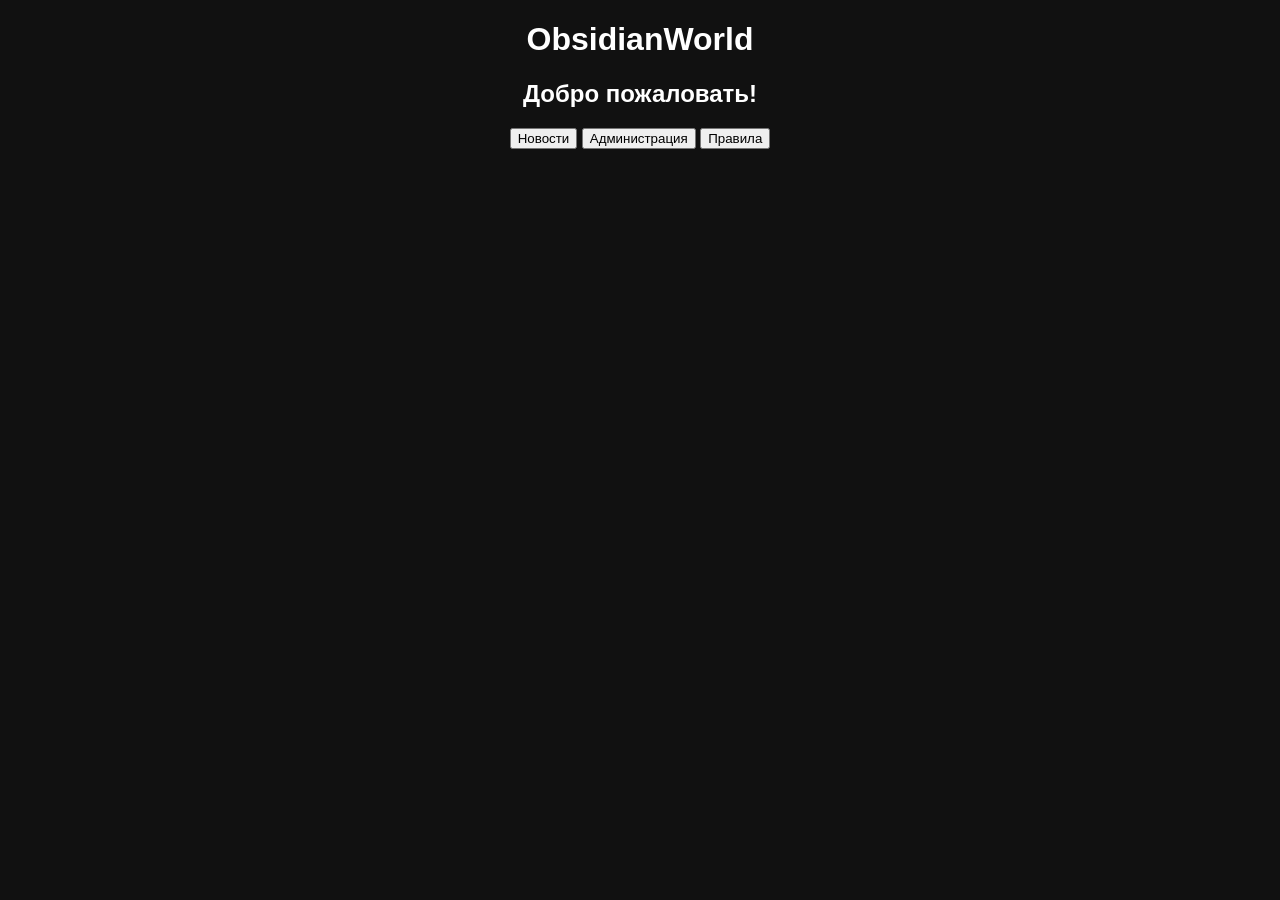
==== index.html @ fd576376 "Create index.html" ====
<!DOCTYPE html>
<html>
<head>
    <title>ObsidianWorld</title>
</head>
<body style="background:#111;color:white;text-align:center;font-family:Arial;">
    <h1>ObsidianWorld</h1>
    <h2>Добро пожаловать!</h2>

    <button>Новости</button>
    <button>Администрация</button>
    <button>Правила</button>
</body>
</html>
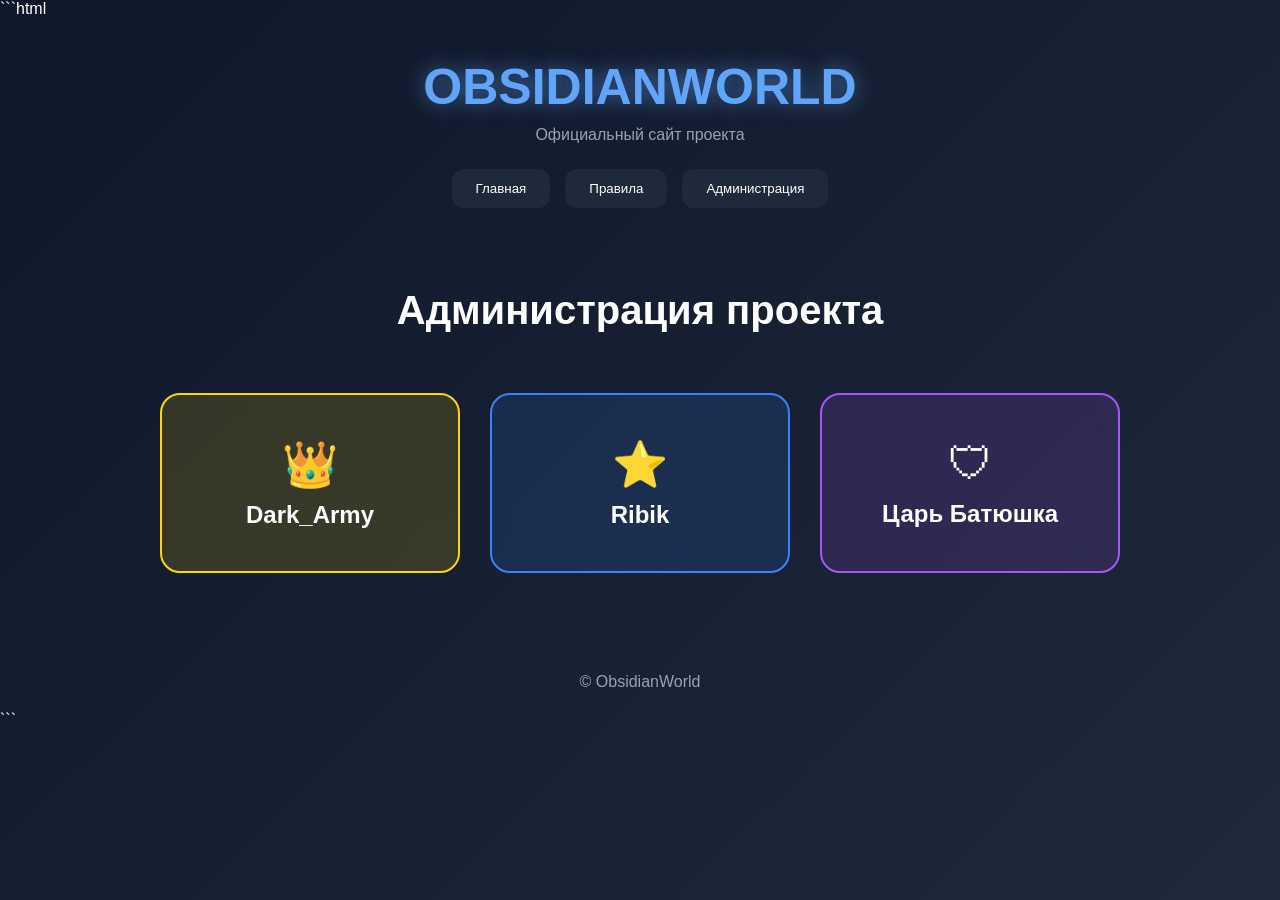
==== commit b8297d9a: "Update index.html" ====
--- a/index.html
+++ b/index.html
@@ -1,14 +1,207 @@
+```html
 <!DOCTYPE html>
-<html>
+<html lang="ru">
 <head>
-    <title>ObsidianWorld</title>
+<meta charset="UTF-8">
+<meta name="viewport" content="width=device-width, initial-scale=1.0">
+<title>ObsidianWorld</title>
+
+<style>
+*{
+    margin:0;
+    padding:0;
+    box-sizing:border-box;
+    font-family:'Segoe UI',sans-serif;
+}
+
+body{
+    background:linear-gradient(135deg,#0f172a,#1e293b);
+    color:white;
+    min-height:100vh;
+}
+
+header{
+    text-align:center;
+    padding:40px;
+}
+
+.logo{
+    font-size:50px;
+    font-weight:900;
+    color:#60a5fa;
+    text-shadow:0 0 20px rgba(96,165,250,.6);
+}
+
+.subtitle{
+    color:#94a3b8;
+    margin-top:10px;
+}
+
+.menu{
+    display:flex;
+    justify-content:center;
+    gap:15px;
+    margin-top:25px;
+}
+
+.menu button{
+    background:#1e293b;
+    border:none;
+    color:white;
+    padding:12px 24px;
+    border-radius:12px;
+    cursor:pointer;
+    transition:.3s;
+}
+
+.menu button:hover{
+    background:#3b82f6;
+    transform:translateY(-3px);
+}
+
+.title{
+    text-align:center;
+    font-size:40px;
+    margin-top:40px;
+    margin-bottom:40px;
+}
+
+.cards{
+    display:flex;
+    justify-content:center;
+    flex-wrap:wrap;
+    gap:30px;
+    padding:20px;
+}
+
+.card{
+    position:relative;
+    width:300px;
+    height:180px;
+    border-radius:20px;
+    display:flex;
+    flex-direction:column;
+    justify-content:center;
+    align-items:center;
+    cursor:pointer;
+    transition:.3s;
+    backdrop-filter:blur(10px);
+}
+
+.owner{
+    background:rgba(255,215,0,.15);
+    border:2px solid gold;
+}
+
+.right{
+    background:rgba(59,130,246,.15);
+    border:2px solid #3b82f6;
+}
+
+.deputy{
+    background:rgba(168,85,247,.15);
+    border:2px solid #a855f7;
+}
+
+.card:hover{
+    transform:translateY(-10px);
+}
+
+.icon{
+    font-size:45px;
+}
+
+.name{
+    margin-top:10px;
+    font-size:24px;
+    font-weight:bold;
+}
+
+.tooltip{
+    position:absolute;
+    bottom:110%;
+    left:50%;
+    transform:translateX(-50%);
+    width:260px;
+    background:#111827;
+    border-radius:15px;
+    padding:15px;
+    opacity:0;
+    visibility:hidden;
+    transition:.3s;
+    box-shadow:0 0 20px rgba(0,0,0,.5);
+}
+
+.card:hover .tooltip{
+    opacity:1;
+    visibility:visible;
+}
+
+.tooltip h3{
+    margin-bottom:8px;
+}
+
+footer{
+    text-align:center;
+    margin-top:60px;
+    padding:20px;
+    color:#94a3b8;
+}
+</style>
 </head>
-<body style="background:#111;color:white;text-align:center;font-family:Arial;">
-    <h1>ObsidianWorld</h1>
-    <h2>Добро пожаловать!</h2>
-
-    <button>Новости</button>
-    <button>Администрация</button>
-    <button>Правила</button>
+<body>
+
+<header>
+    <div class="logo">OBSIDIANWORLD</div>
+    <div class="subtitle">Официальный сайт проекта</div>
+
+    <div class="menu">
+        <button>Главная</button>
+        <button>Правила</button>
+        <button>Администрация</button>
+    </div>
+</header>
+
+<h1 class="title">Администрация проекта</h1>
+
+<div class="cards">
+
+    <div class="card owner">
+        <div class="icon">👑</div>
+        <div class="name">Dark_Army</div>
+
+        <div class="tooltip">
+            <h3>Владелец</h3>
+            Основатель проекта. Управляет всеми разделами и принимает важные решения.
+        </div>
+    </div>
+
+    <div class="card right">
+        <div class="icon">⭐</div>
+        <div class="name">Ribik</div>
+
+        <div class="tooltip">
+            <h3>Правая рука владельца</h3>
+            Помогает владельцу в развитии проекта и следит за работой команды.
+        </div>
+    </div>
+
+    <div class="card deputy">
+        <div class="icon">🛡</div>
+        <div class="name">Царь Батюшка</div>
+
+        <div class="tooltip">
+            <h3>Заместитель владельца</h3>
+            Следит за порядком и помогает управлять проектом.
+        </div>
+    </div>
+
+</div>
+
+<footer>
+© ObsidianWorld
+</footer>
+
 </body>
 </html>
+```
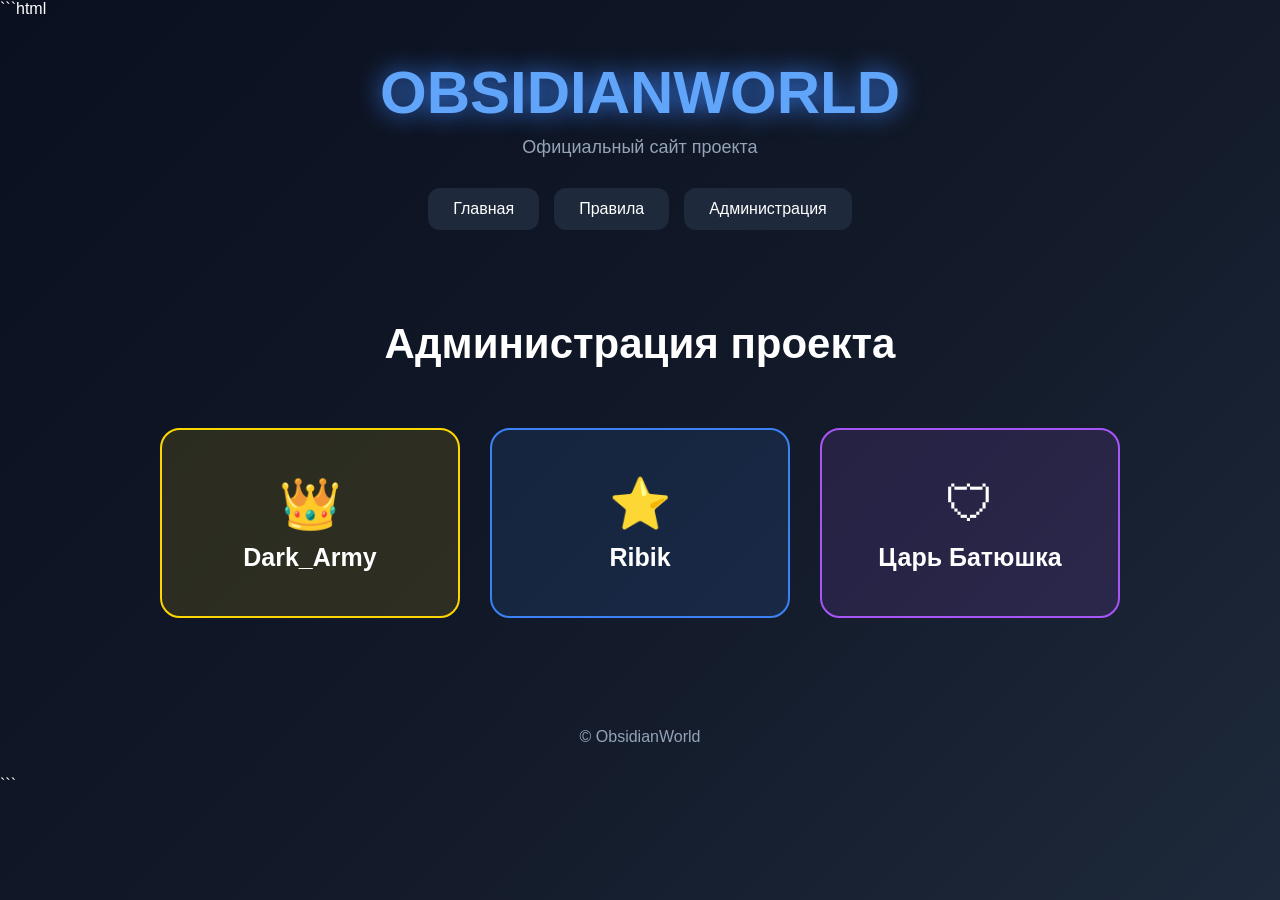
==== commit 76757be4: "Update index.html" ====
--- a/index.html
+++ b/index.html
@@ -8,200 +8,301 @@
 
 <style>
 *{
-    margin:0;
-    padding:0;
-    box-sizing:border-box;
-    font-family:'Segoe UI',sans-serif;
+margin:0;
+padding:0;
+box-sizing:border-box;
+font-family:'Segoe UI',sans-serif;
 }
 
 body{
-    background:linear-gradient(135deg,#0f172a,#1e293b);
-    color:white;
-    min-height:100vh;
+background:linear-gradient(135deg,#0b1020,#111827,#1e293b);
+color:white;
+min-height:100vh;
 }
 
 header{
-    text-align:center;
-    padding:40px;
+padding:40px;
+text-align:center;
 }
 
 .logo{
-    font-size:50px;
-    font-weight:900;
-    color:#60a5fa;
-    text-shadow:0 0 20px rgba(96,165,250,.6);
+font-size:60px;
+font-weight:900;
+color:#60a5fa;
+text-shadow:0 0 25px #3b82f6;
 }
 
 .subtitle{
-    color:#94a3b8;
-    margin-top:10px;
+color:#94a3b8;
+margin-top:10px;
+font-size:18px;
 }
 
 .menu{
-    display:flex;
-    justify-content:center;
-    gap:15px;
-    margin-top:25px;
+display:flex;
+justify-content:center;
+gap:15px;
+margin-top:30px;
 }
 
 .menu button{
-    background:#1e293b;
-    border:none;
-    color:white;
-    padding:12px 24px;
-    border-radius:12px;
-    cursor:pointer;
-    transition:.3s;
+background:#1e293b;
+border:none;
+padding:12px 25px;
+color:white;
+border-radius:12px;
+cursor:pointer;
+transition:.3s;
+font-size:16px;
 }
 
 .menu button:hover{
-    background:#3b82f6;
-    transform:translateY(-3px);
+background:#3b82f6;
+transform:translateY(-3px);
 }
 
 .title{
-    text-align:center;
-    font-size:40px;
-    margin-top:40px;
-    margin-bottom:40px;
+text-align:center;
+font-size:42px;
+margin-top:50px;
+margin-bottom:40px;
 }
 
 .cards{
-    display:flex;
-    justify-content:center;
-    flex-wrap:wrap;
-    gap:30px;
-    padding:20px;
+display:flex;
+justify-content:center;
+flex-wrap:wrap;
+gap:30px;
+padding:20px;
 }
 
 .card{
-    position:relative;
-    width:300px;
-    height:180px;
-    border-radius:20px;
-    display:flex;
-    flex-direction:column;
-    justify-content:center;
-    align-items:center;
-    cursor:pointer;
-    transition:.3s;
-    backdrop-filter:blur(10px);
+position:relative;
+width:300px;
+height:190px;
+border-radius:20px;
+display:flex;
+flex-direction:column;
+justify-content:center;
+align-items:center;
+cursor:pointer;
+transition:.3s;
+}
+
+.card:hover{
+transform:translateY(-10px);
 }
 
 .owner{
-    background:rgba(255,215,0,.15);
-    border:2px solid gold;
+background:rgba(255,215,0,.12);
+border:2px solid gold;
 }
 
 .right{
-    background:rgba(59,130,246,.15);
-    border:2px solid #3b82f6;
+background:rgba(59,130,246,.12);
+border:2px solid #3b82f6;
 }
 
 .deputy{
-    background:rgba(168,85,247,.15);
-    border:2px solid #a855f7;
-}
-
-.card:hover{
-    transform:translateY(-10px);
+background:rgba(168,85,247,.12);
+border:2px solid #a855f7;
 }
 
 .icon{
-    font-size:45px;
+font-size:50px;
 }
 
 .name{
-    margin-top:10px;
-    font-size:24px;
-    font-weight:bold;
+font-size:25px;
+font-weight:bold;
+margin-top:10px;
 }
 
 .tooltip{
-    position:absolute;
-    bottom:110%;
-    left:50%;
-    transform:translateX(-50%);
-    width:260px;
-    background:#111827;
-    border-radius:15px;
-    padding:15px;
-    opacity:0;
-    visibility:hidden;
-    transition:.3s;
-    box-shadow:0 0 20px rgba(0,0,0,.5);
+position:absolute;
+bottom:110%;
+left:50%;
+transform:translateX(-50%);
+width:250px;
+background:#111827;
+padding:15px;
+border-radius:15px;
+opacity:0;
+visibility:hidden;
+transition:.3s;
 }
 
 .card:hover .tooltip{
-    opacity:1;
-    visibility:visible;
-}
-
-.tooltip h3{
-    margin-bottom:8px;
+opacity:1;
+visibility:visible;
+}
+
+.modal{
+display:none;
+position:fixed;
+top:0;
+left:0;
+width:100%;
+height:100%;
+background:rgba(0,0,0,.85);
+justify-content:center;
+align-items:center;
+z-index:9999;
+}
+
+.login-box{
+background:#111827;
+padding:30px;
+border-radius:20px;
+width:400px;
+box-shadow:0 0 25px rgba(59,130,246,.5);
+}
+
+.login-box h2{
+text-align:center;
+margin-bottom:20px;
+}
+
+.login-box input{
+width:100%;
+padding:12px;
+margin:10px 0;
+border:none;
+border-radius:10px;
+background:#1e293b;
+color:white;
+}
+
+.login-btn{
+width:100%;
+padding:12px;
+border:none;
+border-radius:10px;
+background:#3b82f6;
+color:white;
+cursor:pointer;
+margin-top:10px;
+}
+
+.close{
+float:right;
+cursor:pointer;
+font-size:22px;
+}
+
+#result{
+margin-top:15px;
+text-align:center;
 }
 
 footer{
-    text-align:center;
-    margin-top:60px;
-    padding:20px;
-    color:#94a3b8;
+text-align:center;
+padding:30px;
+margin-top:60px;
+color:#94a3b8;
 }
 </style>
 </head>
+
 <body>
 
 <header>
-    <div class="logo">OBSIDIANWORLD</div>
-    <div class="subtitle">Официальный сайт проекта</div>
-
-    <div class="menu">
-        <button>Главная</button>
-        <button>Правила</button>
-        <button>Администрация</button>
-    </div>
+<div class="logo">OBSIDIANWORLD</div>
+<div class="subtitle">Официальный сайт проекта</div>
+
+<div class="menu">
+<button>Главная</button>
+<button>Правила</button>
+<button onclick="openLogin()">Администрация</button>
+</div>
 </header>
 
 <h1 class="title">Администрация проекта</h1>
 
 <div class="cards">
 
-    <div class="card owner">
-        <div class="icon">👑</div>
-        <div class="name">Dark_Army</div>
-
-        <div class="tooltip">
-            <h3>Владелец</h3>
-            Основатель проекта. Управляет всеми разделами и принимает важные решения.
-        </div>
-    </div>
-
-    <div class="card right">
-        <div class="icon">⭐</div>
-        <div class="name">Ribik</div>
-
-        <div class="tooltip">
-            <h3>Правая рука владельца</h3>
-            Помогает владельцу в развитии проекта и следит за работой команды.
-        </div>
-    </div>
-
-    <div class="card deputy">
-        <div class="icon">🛡</div>
-        <div class="name">Царь Батюшка</div>
-
-        <div class="tooltip">
-            <h3>Заместитель владельца</h3>
-            Следит за порядком и помогает управлять проектом.
-        </div>
-    </div>
-
+<div class="card owner">
+<div class="icon">👑</div>
+<div class="name">Dark_Army</div>
+
+<div class="tooltip">
+<h3>Владелец</h3>
+Основатель проекта и руководитель.
+</div>
+</div>
+
+<div class="card right">
+<div class="icon">⭐</div>
+<div class="name">Ribik</div>
+
+<div class="tooltip">
+<h3>Правая рука</h3>
+Помогает владельцу и развивает проект.
+</div>
+</div>
+
+<div class="card deputy">
+<div class="icon">🛡</div>
+<div class="name">Царь Батюшка</div>
+
+<div class="tooltip">
+<h3>Заместитель</h3>
+Следит за порядком и администрацией.
+</div>
+</div>
+
+</div>
+
+<div id="loginModal" class="modal">
+<div class="login-box">
+
+<span class="close" onclick="closeLogin()">✖</span>
+
+<h2>Вход в администрацию</h2>
+
+<input type="text" id="nick" placeholder="Ник">
+<input type="password" id="pass" placeholder="Пароль">
+
+<button class="login-btn" onclick="login()">Войти</button>
+
+<p id="result"></p>
+
+</div>
 </div>
 
 <footer>
 © ObsidianWorld
 </footer>
 
+<script>
+function openLogin(){
+document.getElementById("loginModal").style.display="flex";
+}
+
+function closeLogin(){
+document.getElementById("loginModal").style.display="none";
+}
+
+function login(){
+
+let nick=document.getElementById("nick").value;
+let pass=document.getElementById("pass").value;
+
+if(nick==="Dark_Army"){
+document.getElementById("result").innerHTML="👑 Добро пожаловать, Владелец!";
+}
+else if(nick==="Ribik"){
+document.getElementById("result").innerHTML="⭐ Добро пожаловать, Правая рука!";
+}
+else if(nick==="Царь Батюшка"){
+document.getElementById("result").innerHTML="🛡 Добро пожаловать, Заместитель!";
+}
+else{
+document.getElementById("result").innerHTML="❌ Пользователь не найден";
+}
+}
+</script>
+
 </body>
 </html>
 ```
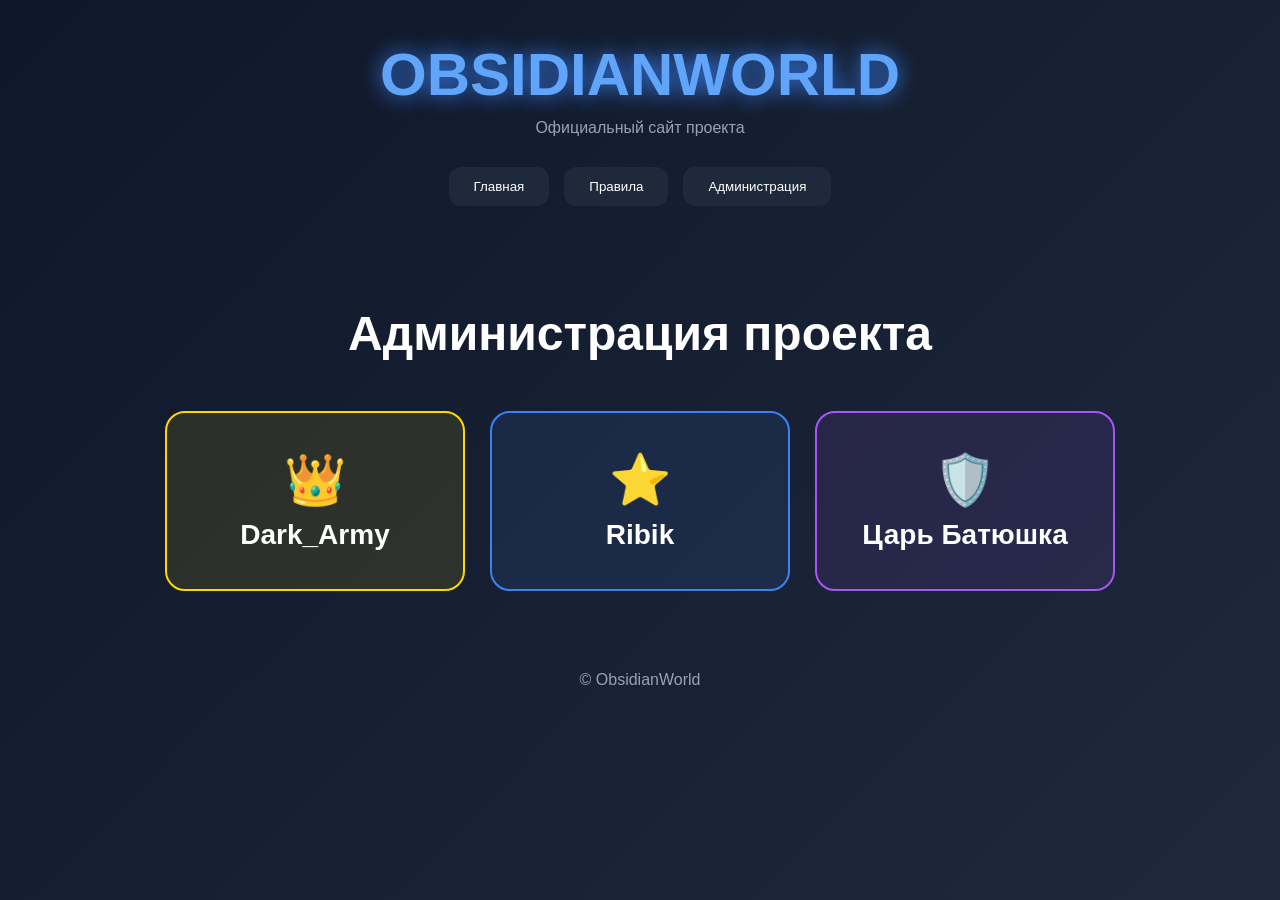
==== commit 9aba8298: "Update index.html" ====
--- a/index.html
+++ b/index.html
@@ -1,4 +1,3 @@
-```html
 <!DOCTYPE html>
 <html lang="ru">
 <head>
@@ -11,49 +10,47 @@
 margin:0;
 padding:0;
 box-sizing:border-box;
-font-family:'Segoe UI',sans-serif;
+font-family:Segoe UI,sans-serif;
 }
 
 body{
-background:linear-gradient(135deg,#0b1020,#111827,#1e293b);
+background:linear-gradient(135deg,#0f172a,#1e293b);
 color:white;
 min-height:100vh;
 }
 
 header{
+text-align:center;
 padding:40px;
-text-align:center;
 }
 
 .logo{
 font-size:60px;
 font-weight:900;
 color:#60a5fa;
-text-shadow:0 0 25px #3b82f6;
+text-shadow:0 0 20px #3b82f6;
 }
 
 .subtitle{
+margin-top:10px;
 color:#94a3b8;
-margin-top:10px;
-font-size:18px;
 }
 
 .menu{
+margin-top:30px;
 display:flex;
 justify-content:center;
 gap:15px;
-margin-top:30px;
 }
 
 .menu button{
+padding:12px 25px;
+border:none;
+border-radius:12px;
 background:#1e293b;
-border:none;
-padding:12px 25px;
-color:white;
-border-radius:12px;
+color:white;
 cursor:pointer;
 transition:.3s;
-font-size:16px;
 }
 
 .menu button:hover{
@@ -63,29 +60,28 @@
 
 .title{
 text-align:center;
-font-size:42px;
-margin-top:50px;
-margin-bottom:40px;
+margin-top:60px;
+font-size:48px;
 }
 
 .cards{
 display:flex;
 justify-content:center;
 flex-wrap:wrap;
-gap:30px;
-padding:20px;
+gap:25px;
+padding:50px;
 }
 
 .card{
-position:relative;
 width:300px;
-height:190px;
+height:180px;
 border-radius:20px;
 display:flex;
 flex-direction:column;
 justify-content:center;
 align-items:center;
 cursor:pointer;
+position:relative;
 transition:.3s;
 }
 
@@ -94,18 +90,18 @@
 }
 
 .owner{
-background:rgba(255,215,0,.12);
 border:2px solid gold;
+background:rgba(255,215,0,.1);
 }
 
 .right{
-background:rgba(59,130,246,.12);
 border:2px solid #3b82f6;
+background:rgba(59,130,246,.1);
 }
 
 .deputy{
-background:rgba(168,85,247,.12);
 border:2px solid #a855f7;
+background:rgba(168,85,247,.1);
 }
 
 .icon{
@@ -113,7 +109,7 @@
 }
 
 .name{
-font-size:25px;
+font-size:28px;
 font-weight:bold;
 margin-top:10px;
 }
@@ -123,7 +119,7 @@
 bottom:110%;
 left:50%;
 transform:translateX(-50%);
-width:250px;
+width:240px;
 background:#111827;
 padding:15px;
 border-radius:15px;
@@ -144,18 +140,16 @@
 left:0;
 width:100%;
 height:100%;
-background:rgba(0,0,0,.85);
+background:rgba(0,0,0,.8);
 justify-content:center;
 align-items:center;
-z-index:9999;
 }
 
 .login-box{
 background:#111827;
 padding:30px;
 border-radius:20px;
-width:400px;
-box-shadow:0 0 25px rgba(59,130,246,.5);
+width:350px;
 }
 
 .login-box h2{
@@ -176,12 +170,11 @@
 .login-btn{
 width:100%;
 padding:12px;
+background:#3b82f6;
 border:none;
 border-radius:10px;
-background:#3b82f6;
-color:white;
-cursor:pointer;
-margin-top:10px;
+color:white;
+cursor:pointer;
 }
 
 .close{
@@ -193,12 +186,12 @@
 #result{
 margin-top:15px;
 text-align:center;
+font-weight:bold;
 }
 
 footer{
 text-align:center;
 padding:30px;
-margin-top:60px;
 color:#94a3b8;
 }
 </style>
@@ -226,8 +219,7 @@
 <div class="name">Dark_Army</div>
 
 <div class="tooltip">
-<h3>Владелец</h3>
-Основатель проекта и руководитель.
+Владелец проекта ObsidianWorld.
 </div>
 </div>
 
@@ -236,18 +228,16 @@
 <div class="name">Ribik</div>
 
 <div class="tooltip">
-<h3>Правая рука</h3>
-Помогает владельцу и развивает проект.
+Правая рука владельца проекта.
 </div>
 </div>
 
 <div class="card deputy">
-<div class="icon">🛡</div>
+<div class="icon">🛡️</div>
 <div class="name">Царь Батюшка</div>
 
 <div class="tooltip">
-<h3>Заместитель</h3>
-Следит за порядком и администрацией.
+Заместитель владельца проекта.
 </div>
 </div>
 
@@ -265,7 +255,7 @@
 
 <button class="login-btn" onclick="login()">Войти</button>
 
-<p id="result"></p>
+<div id="result"></div>
 
 </div>
 </div>
@@ -289,20 +279,20 @@
 let pass=document.getElementById("pass").value;
 
 if(nick==="Dark_Army"){
-document.getElementById("result").innerHTML="👑 Добро пожаловать, Владелец!";
+document.getElementById("result").innerHTML="👑 Владелец проекта";
 }
 else if(nick==="Ribik"){
-document.getElementById("result").innerHTML="⭐ Добро пожаловать, Правая рука!";
+document.getElementById("result").innerHTML="⭐ Правая рука владельца";
 }
 else if(nick==="Царь Батюшка"){
-document.getElementById("result").innerHTML="🛡 Добро пожаловать, Заместитель!";
+document.getElementById("result").innerHTML="🛡️ Заместитель владельца";
 }
 else{
 document.getElementById("result").innerHTML="❌ Пользователь не найден";
 }
+
 }
 </script>
 
 </body>
 </html>
-```
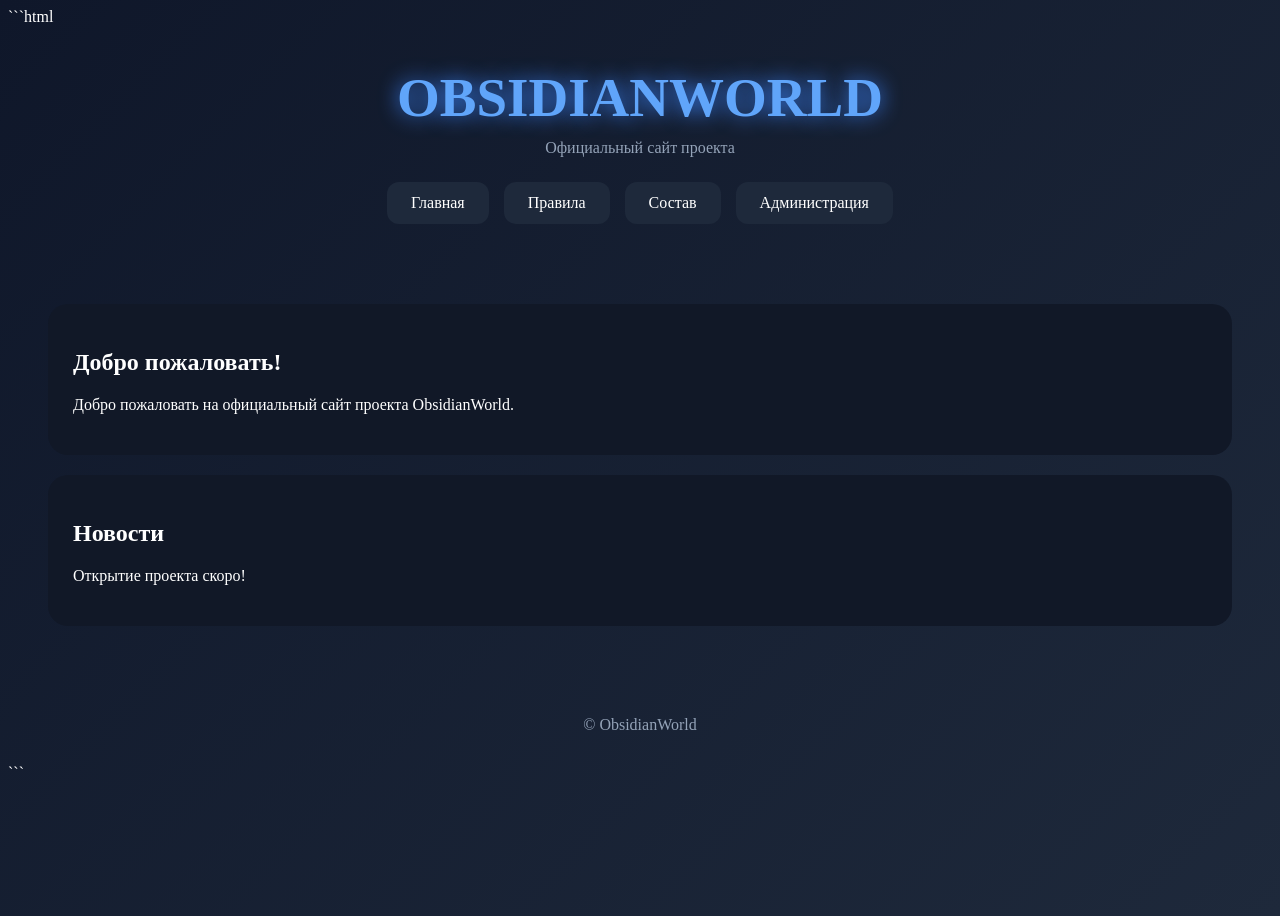
==== commit 18baed47: "Update index.html" ====
--- a/index.html
+++ b/index.html
@@ -1,202 +1,11 @@
+```html
 <!DOCTYPE html>
 <html lang="ru">
 <head>
 <meta charset="UTF-8">
-<meta name="viewport" content="width=device-width, initial-scale=1.0">
 <title>ObsidianWorld</title>
-
-<style>
-*{
-margin:0;
-padding:0;
-box-sizing:border-box;
-font-family:Segoe UI,sans-serif;
-}
-
-body{
-background:linear-gradient(135deg,#0f172a,#1e293b);
-color:white;
-min-height:100vh;
-}
-
-header{
-text-align:center;
-padding:40px;
-}
-
-.logo{
-font-size:60px;
-font-weight:900;
-color:#60a5fa;
-text-shadow:0 0 20px #3b82f6;
-}
-
-.subtitle{
-margin-top:10px;
-color:#94a3b8;
-}
-
-.menu{
-margin-top:30px;
-display:flex;
-justify-content:center;
-gap:15px;
-}
-
-.menu button{
-padding:12px 25px;
-border:none;
-border-radius:12px;
-background:#1e293b;
-color:white;
-cursor:pointer;
-transition:.3s;
-}
-
-.menu button:hover{
-background:#3b82f6;
-transform:translateY(-3px);
-}
-
-.title{
-text-align:center;
-margin-top:60px;
-font-size:48px;
-}
-
-.cards{
-display:flex;
-justify-content:center;
-flex-wrap:wrap;
-gap:25px;
-padding:50px;
-}
-
-.card{
-width:300px;
-height:180px;
-border-radius:20px;
-display:flex;
-flex-direction:column;
-justify-content:center;
-align-items:center;
-cursor:pointer;
-position:relative;
-transition:.3s;
-}
-
-.card:hover{
-transform:translateY(-10px);
-}
-
-.owner{
-border:2px solid gold;
-background:rgba(255,215,0,.1);
-}
-
-.right{
-border:2px solid #3b82f6;
-background:rgba(59,130,246,.1);
-}
-
-.deputy{
-border:2px solid #a855f7;
-background:rgba(168,85,247,.1);
-}
-
-.icon{
-font-size:50px;
-}
-
-.name{
-font-size:28px;
-font-weight:bold;
-margin-top:10px;
-}
-
-.tooltip{
-position:absolute;
-bottom:110%;
-left:50%;
-transform:translateX(-50%);
-width:240px;
-background:#111827;
-padding:15px;
-border-radius:15px;
-opacity:0;
-visibility:hidden;
-transition:.3s;
-}
-
-.card:hover .tooltip{
-opacity:1;
-visibility:visible;
-}
-
-.modal{
-display:none;
-position:fixed;
-top:0;
-left:0;
-width:100%;
-height:100%;
-background:rgba(0,0,0,.8);
-justify-content:center;
-align-items:center;
-}
-
-.login-box{
-background:#111827;
-padding:30px;
-border-radius:20px;
-width:350px;
-}
-
-.login-box h2{
-text-align:center;
-margin-bottom:20px;
-}
-
-.login-box input{
-width:100%;
-padding:12px;
-margin:10px 0;
-border:none;
-border-radius:10px;
-background:#1e293b;
-color:white;
-}
-
-.login-btn{
-width:100%;
-padding:12px;
-background:#3b82f6;
-border:none;
-border-radius:10px;
-color:white;
-cursor:pointer;
-}
-
-.close{
-float:right;
-cursor:pointer;
-font-size:22px;
-}
-
-#result{
-margin-top:15px;
-text-align:center;
-font-weight:bold;
-}
-
-footer{
-text-align:center;
-padding:30px;
-color:#94a3b8;
-}
-</style>
+<link rel="stylesheet" href="style.css">
 </head>
-
 <body>
 
 <header>
@@ -204,95 +13,27 @@
 <div class="subtitle">Официальный сайт проекта</div>
 
 <div class="menu">
-<button>Главная</button>
-<button>Правила</button>
-<button onclick="openLogin()">Администрация</button>
+<a href="index.html">Главная</a>
+<a href="rules.html">Правила</a>
+<a href="staff.html">Состав</a>
+<a href="admin.html">Администрация</a>
 </div>
 </header>
 
-<h1 class="title">Администрация проекта</h1>
+<div class="container">
+<div class="card">
+<h2>Добро пожаловать!</h2>
+<p>Добро пожаловать на официальный сайт проекта ObsidianWorld.</p>
+</div>
 
-<div class="cards">
-
-<div class="card owner">
-<div class="icon">👑</div>
-<div class="name">Dark_Army</div>
-
-<div class="tooltip">
-Владелец проекта ObsidianWorld.
+<div class="card">
+<h2>Новости</h2>
+<p>Открытие проекта скоро!</p>
 </div>
 </div>
 
-<div class="card right">
-<div class="icon">⭐</div>
-<div class="name">Ribik</div>
-
-<div class="tooltip">
-Правая рука владельца проекта.
-</div>
-</div>
-
-<div class="card deputy">
-<div class="icon">🛡️</div>
-<div class="name">Царь Батюшка</div>
-
-<div class="tooltip">
-Заместитель владельца проекта.
-</div>
-</div>
-
-</div>
-
-<div id="loginModal" class="modal">
-<div class="login-box">
-
-<span class="close" onclick="closeLogin()">✖</span>
-
-<h2>Вход в администрацию</h2>
-
-<input type="text" id="nick" placeholder="Ник">
-<input type="password" id="pass" placeholder="Пароль">
-
-<button class="login-btn" onclick="login()">Войти</button>
-
-<div id="result"></div>
-
-</div>
-</div>
-
-<footer>
-© ObsidianWorld
-</footer>
-
-<script>
-function openLogin(){
-document.getElementById("loginModal").style.display="flex";
-}
-
-function closeLogin(){
-document.getElementById("loginModal").style.display="none";
-}
-
-function login(){
-
-let nick=document.getElementById("nick").value;
-let pass=document.getElementById("pass").value;
-
-if(nick==="Dark_Army"){
-document.getElementById("result").innerHTML="👑 Владелец проекта";
-}
-else if(nick==="Ribik"){
-document.getElementById("result").innerHTML="⭐ Правая рука владельца";
-}
-else if(nick==="Царь Батюшка"){
-document.getElementById("result").innerHTML="🛡️ Заместитель владельца";
-}
-else{
-document.getElementById("result").innerHTML="❌ Пользователь не найден";
-}
-
-}
-</script>
+<footer>© ObsidianWorld</footer>
 
 </body>
 </html>
+```
--- a/style.css
+++ b/style.css
@@ -0,0 +1,70 @@
+```css
+*{
+margin:0;
+padding:0;
+box-sizing:border-box;
+font-family:'Segoe UI',sans-serif;
+}
+
+body{
+background:linear-gradient(135deg,#0f172a,#1e293b);
+color:white;
+min-height:100vh;
+}
+
+header{
+text-align:center;
+padding:40px;
+}
+
+.logo{
+font-size:55px;
+font-weight:900;
+color:#60a5fa;
+text-shadow:0 0 20px #3b82f6;
+}
+
+.subtitle{
+margin-top:10px;
+color:#94a3b8;
+}
+
+.menu{
+display:flex;
+justify-content:center;
+gap:15px;
+margin-top:25px;
+}
+
+.menu a{
+text-decoration:none;
+background:#1e293b;
+color:white;
+padding:12px 24px;
+border-radius:12px;
+transition:.3s;
+}
+
+.menu a:hover{
+background:#3b82f6;
+}
+
+.container{
+max-width:1200px;
+margin:auto;
+padding:40px;
+}
+
+.card{
+background:#111827;
+border-radius:20px;
+padding:25px;
+margin-bottom:20px;
+}
+
+footer{
+text-align:center;
+padding:30px;
+color:#94a3b8;
+}
+```
